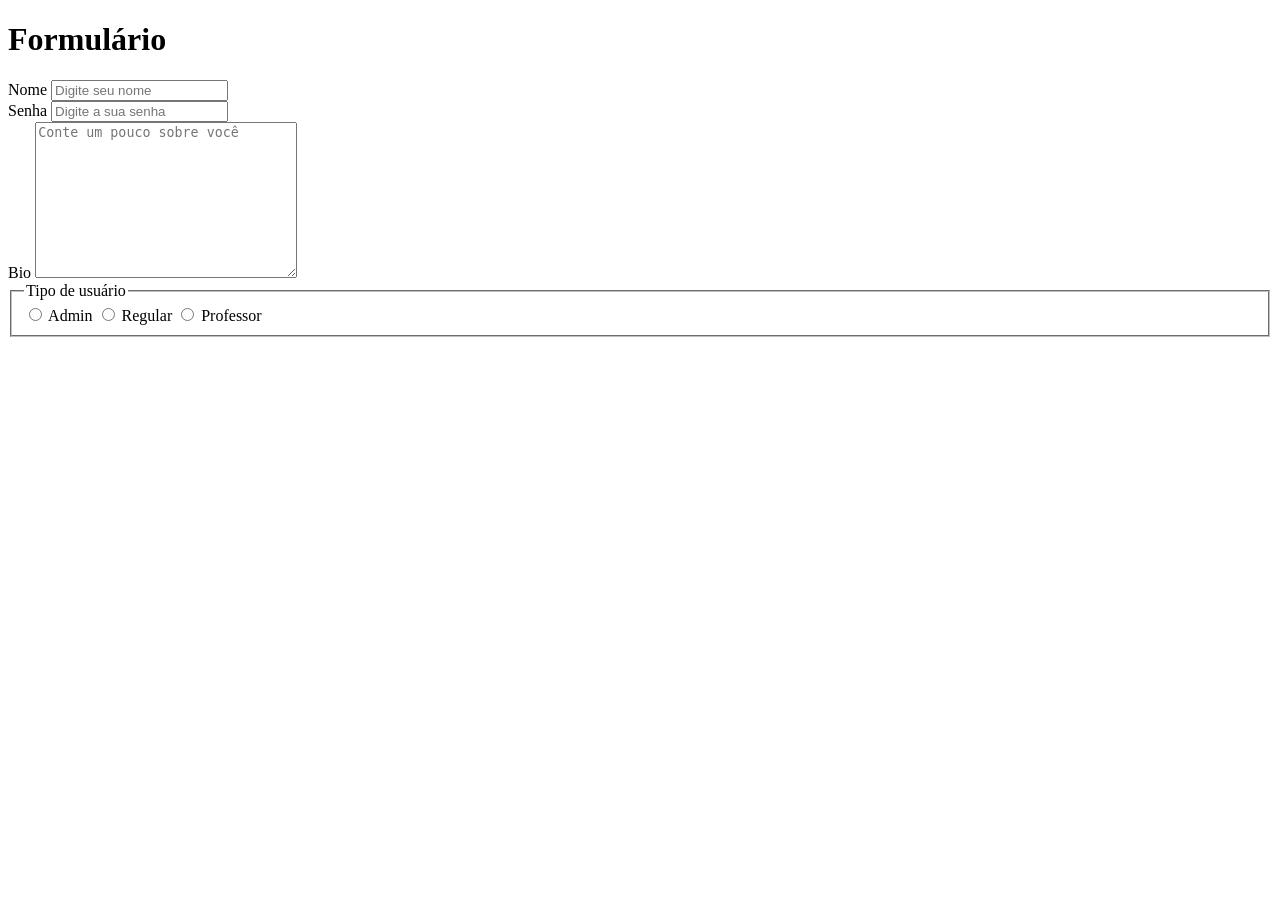
==== form.html @ e5f229ad "Add files via upload" ====
<!DOCTYPE html>
<html lang="pt-BR">
<head>
    <meta charset="UTF-8">
    <meta name="viewport" content="width=device-width, initial-scale=1.0">
    <title>Formulário</title>
    <style>

    </style>
</head>
<body>
    <div class="form-container">
        <h1>Formulário</h1>

        <form Method="post" action="http://localhost:3003/usuarios">
            <input type="hidden" name="id" value="3">

            <div class="form-group">
                <label for="name">Nome</label>
                <input type="text" id="name" name="name" placeholder="Digite seu nome">
            </div>

            <div class="form-group">
                <label for="senha">Senha</label>
                <input type="password" name="senha" id="senha" placeholder="Digite a sua senha">
            </div>

            <div class="form-group">
                <label for="bio">Bio</label>
                <textarea name="bio" id="bio" cols="30" rows="10" placeholder="Conte um pouco sobre você"></textarea>
            </div>
            <fieldset class="form-group">
                <legend>Tipo de usuário</legend>
                <label for="admin">
                    <input type="radio" name="tipo" id="admin" value="admin"> Admin
                </label>
                <label for="regular">
                    <input type="radio" name="regular" id="regular" value="regular"> Regular
                </label>
                <label for="professor">
                    <input type="radio" name="tipo" id="professor" value="professor"> Professor
                </label>
            </fieldset>
        </form>
    </div>
</body>
</html>
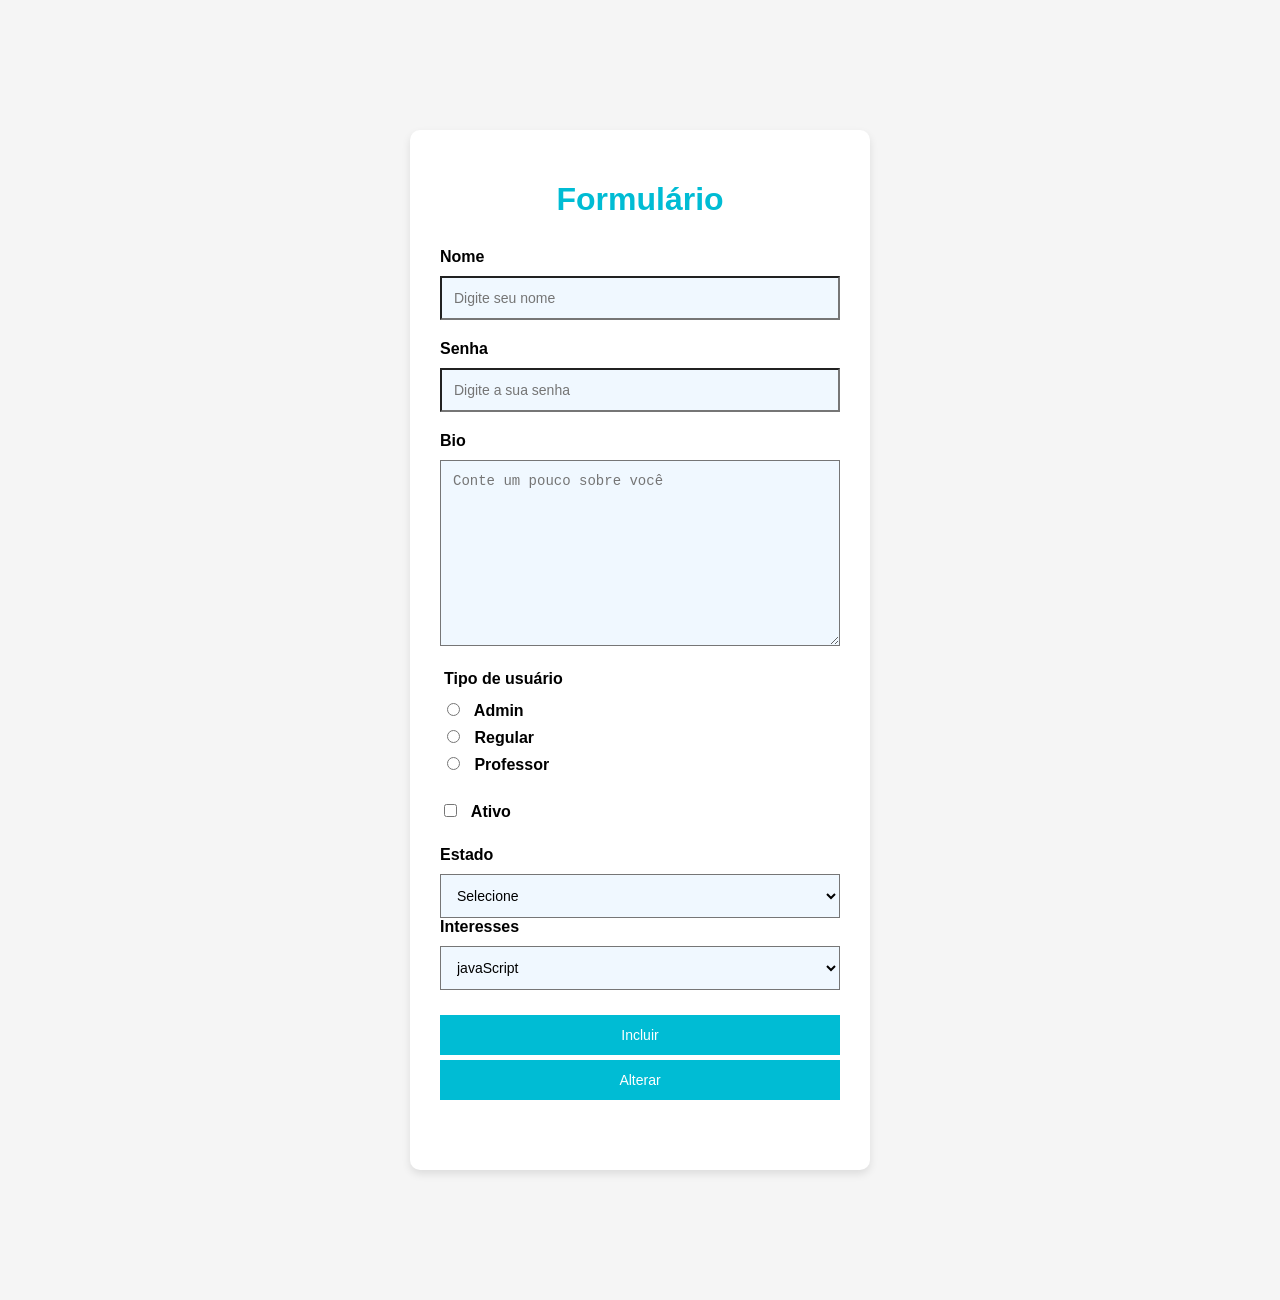
==== commit ce9f3fe5: "Add files via upload" ====
--- a/form.html
+++ b/form.html
@@ -5,6 +5,105 @@
     <meta name="viewport" content="width=device-width, initial-scale=1.0">
     <title>Formulário</title>
     <style>
+        /*reset estrutura básica*/
+        body{
+            font-family: Arial, Helvetica, sans-serif;
+            margin: 100px;
+            padding: 100px;
+            background-color: #f5f5f5;
+            display: flex;
+            justify-content: center;
+            align-items: center;
+            height: 100vh;
+        }
+
+        .form-container{
+            background-color: #fff;
+            border-radius: 10px;
+            box-shadow: 0 4px 8px rgba(0, 0, 0, 0.1);
+            padding: 30px;
+            width: 100%;
+            max-width: 400px;
+        }
+
+        h1{
+            text-align: center;
+            color: #00bcd4;
+            margin-bottom: 30px;
+        }
+
+        form{
+            display: flex;
+            flex-direction: column;
+        }
+
+        .form-group{
+            margin-bottom: 20px;
+        }
+
+        label{
+            font-weight: bold;
+            margin-bottom: 5px;
+            display: block;
+        }
+
+        input,
+        textarea,
+        select,
+        button{
+            width: 100%;
+            padding: 12px;
+            margin-top: 5px;
+            border: 1px soldid #ccc;
+            font-size: 14px;
+            box-sizing: border-box;
+            background-color: #f0f8ff;
+        }
+        input[type="radio"],
+        input[type="checkbox"]{
+            display: inline-block;
+            width: auto;
+            margin-right: 10px;
+        }
+
+        button{
+            background-color: #00bcd4;
+            color: white;
+            border: none;
+            cursor: pointer;
+            transition: background-color 0.3s;
+        }
+        button:hover{
+            background-color: #0097a7;
+        }
+        
+        select, 
+        textarea{
+            transition: border-color 0.3s;
+        }
+
+        input:focus, 
+        textarea:focus,
+        select:focus{
+            border-color: #00bcd4;
+            outline:none;
+        }
+
+        fieldset{
+            border: none;
+            padding: 0;
+        }
+
+        legend{
+            font-weight: bold;
+            margin-bottom: 10px;
+        }
+
+        .buttons{
+            display: flex;
+            justify-content: space-between;
+            gap: 10px;
+        }
 
     </style>
 </head>
@@ -41,6 +140,46 @@
                     <input type="radio" name="tipo" id="professor" value="professor"> Professor
                 </label>
             </fieldset>
+
+            <div class="form-group">
+                <label for="ativo">
+                    <input type="checkbox" name="ativo" id="ativo"> Ativo
+                </label>
+
+            </div>
+
+            <div class="form-group">
+                <label for="estado">Estado</label>
+                <select name="estado" id="id">
+                    <option value="">Selecione</option>
+                    <option value="ac">Acre</option>
+                    <option value="ba">Bahia</option>
+                    <option value="ce">Ceara</option>
+                    <option value="df">Distrito Federal</option>
+                    <option value="mg">Minas Gerais</option>
+                    <option value="pa">Pará</option>
+                    <option value="pr">Paraná</option>
+                    <option value="rs">Rio Grande do Sul</option>
+                    <option value="sc">Santa Catarina</option>
+                    <option value="sp">São Paulo</option>
+                </select>
+            <div class="form-group">
+                <label for="interesses">Interesses</label>
+                <select name="interesses" id="interesses" multiple-size="7">
+                    <option value="js">javaScript</option>
+                    <option value="java">Java</option>
+                    <option value="php">PHP</option>
+                    <option value="python">Python</option>
+                    <option value="go">Go</option>
+                    <option value="c">C</option>
+                </select>
+            </div>
+                
+            <div class="form-group button">
+                <button type="submit">Incluir</button>
+                <button formaction="http://localhost:3003/usuarios/3" type="submit">Alterar</button>
+            </div>
+            </div>
         </form>
     </div>
 </body>
